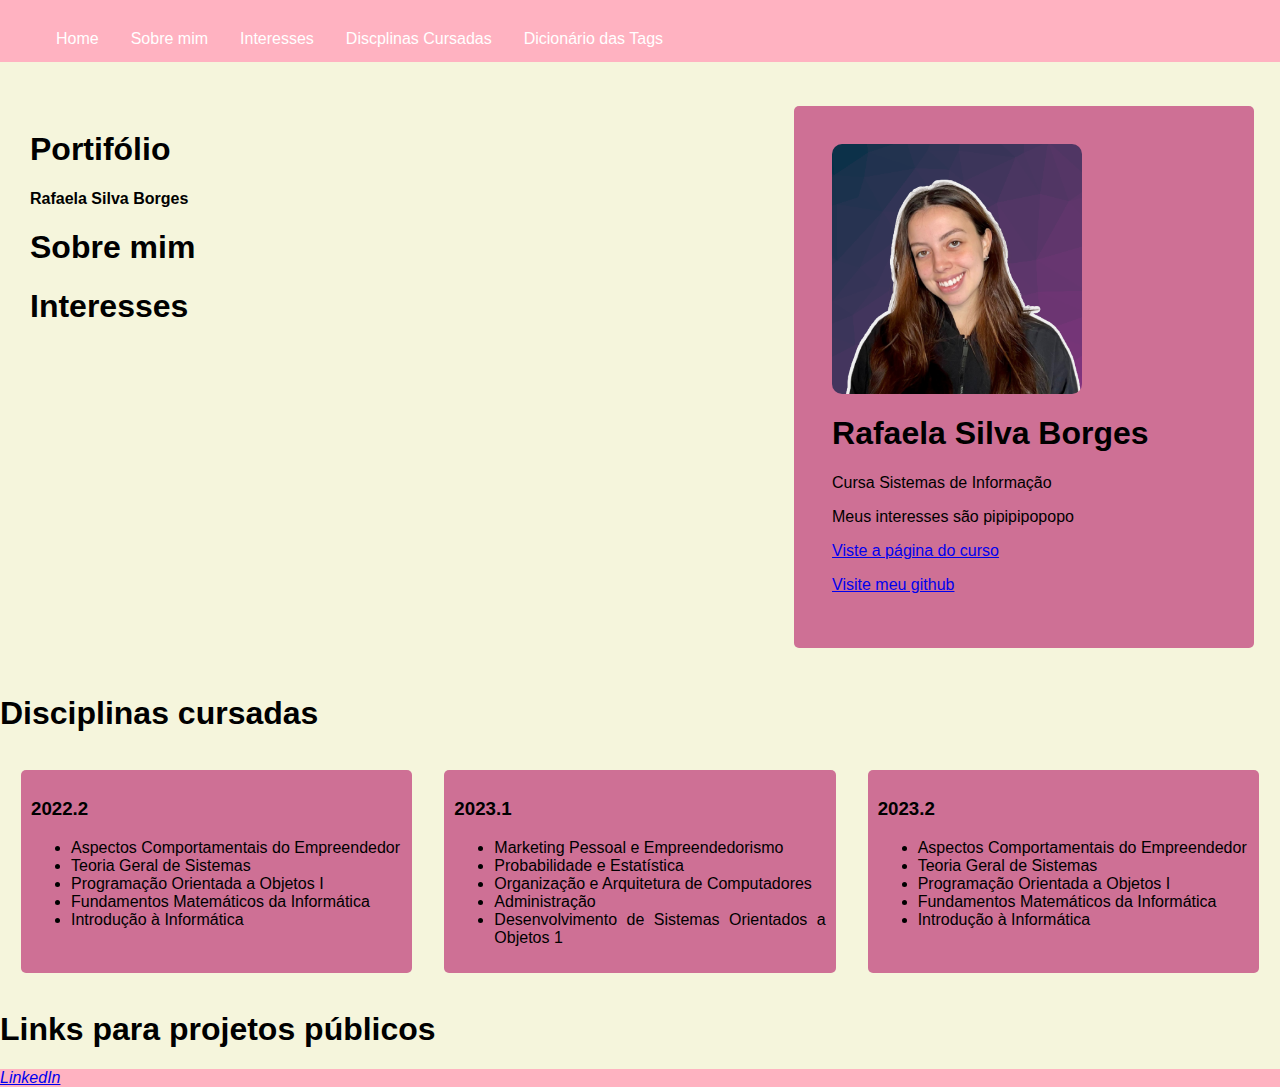
==== index.html @ 01543fe3 "cm1" ====
<!DOCTYPE html>
<html lang="pt-br">
<head>
    <meta charset="UTF-8">
    <meta name="viewport" content="width=device-width, initial-scale=1.0">
    <title>Portifólio</title>
    <link rel="shortcut icon" type="imagex/png" href="./images/icon.ico">
    <link rel = "stylesheet" href="style.css">
</head>
<body>
    <header>
        <nav class="navbar">
            <ul>
                <li><a href="#home">Home</a></li>
                <li><a href="#sobre_mim">Sobre mim</a></li>
                <li><a href="#Interesses">Interesses</a></li>
                <li><a href="#Disciplinas_Cursadas">Discplinas Cursadas</a></li>
                <li><a href="html_dict.html"> Dicionário das Tags</a></li>
            </ul>   
        </nav>
    </header>   
    <br/>
    <main>
        <div class = div_principal>
            <div>
                <section>
                    <h1 id = "home"> Portifólio</h1>
                    <h4>
                        Rafaela Silva Borges
                    </h4>
                </section>
                <section>
                    <h1 id = "sobre mim"> Sobre mim </h1>
                </section> 
                <section>
                    <h1 id = "Interesses"> Interesses</h1>

                </section>
            </div>
            <aside>
            <img src="img/Rafaela (1).png" alt = "Minha foto">
            <h1> Rafaela Silva Borges</h1>
            <p> Cursa Sistemas de Informação</p>
            <p> Meus interesses são pipipipopopo</p>
            <a href="https://sin.ufsc.br"> Viste a página do curso </a>
            <p><a href="https://github.com/rafasborges"> Visite meu github </a></p> 
            </aside>
        </div>
        <h1 id = "Disciplinas Cursadas"> Disciplinas cursadas</h1>
            <div class = div_materias>
            
                <div>
                    <h3>2022.2</h3>
                    <p>
                        <ul>
                        <li>Aspectos Comportamentais do Empreendedor<br/></li>
                        <li>Teoria Geral de Sistemas<br/></li>
                        <li>Programação Orientada a Objetos I<br/></li>
                        <li>Fundamentos Matemáticos da Informática<br/></li>
                        <li>Introdução à Informática<br/></li>
                        </ul>
                    </p>
                </div>
                <div>
                    <h3>2023.1</h3>
                    <p>
                        <ul>
                        <li>Marketing Pessoal e Empreendedorismo<br/></li>
                        <li>Probabilidade e Estatística<br/></li>
                        <li>Organização e Arquitetura de Computadores<br/></li>
                        <li>Administração <br/></li>
                        <li>Desenvolvimento de Sistemas Orientados a Objetos 1<br/></li>
                        </ul>
                    </p>
                </div>
                <div>
                    <h3>2023.2</h3>
                    <p>
                        <ul>
                        <li>Aspectos Comportamentais do Empreendedor<br/></li>
                        <li>Teoria Geral de Sistemas<br/></li>
                        <li>Programação Orientada a Objetos I<br/></li>
                        <li>Fundamentos Matemáticos da Informática<br/></li>
                        <li>Introdução à Informática<br/></li>
                        </ul>
                    </p>
                </div>
            </div>
        </section>
        <section>
            <h1> Links para projetos públicos </h1>
        </section>
    </main>
    <footer>
        <address>
            <a href="https://www.linkedin.com/notifications/?filter=all"> LinkedIn</a>
        </address>
    </footer>
</body>
</html>
---- style.css ----
body {
  margin: 0px;
  background-color: beige;
  font-family: Arial, Helvetica, sans-serif;
}
.div_principal{
  display: flex;
  justify-content: space-between;

}
.div_principal>div{
  margin: 30px;
}
aside{
  width: 30%;
  background-color: #ce7095;
  margin: 2%;
  padding: 3%;
  border-radius: 5px;
}

aside>img{
  display: flex;
  width: 250px;
  border-radius: 10px;
  justify-content: center;
}
.navbar {
    margin: 0;
    padding: 0;
    overflow: hidden;
    background-color: #ffb2c1;
  }

.div_materias{
  display: flex;
  margin: 5px;
  justify-content: space-around;

}
.div_materias > div{
  margin: 16px;
  background-color: #ce7095;
  width: 600px;
  border-radius: 5px;
  padding: 10px;
  text-align: justify;

}
  .navbar>ul>li {
    float: left;
    list-style-type: none;
  }
  
  li a {
    display: block;
    color: white;
    text-align: center;
    padding: 14px 16px;
    text-decoration: none;
  }
  
  /* Change the link color to #111 (black) on hover */
  li a:hover {
    background-color: #111;
  }

.active {
    background-color: #04AA6D;
  }

footer{
  background-color: #ffb2c1;
}
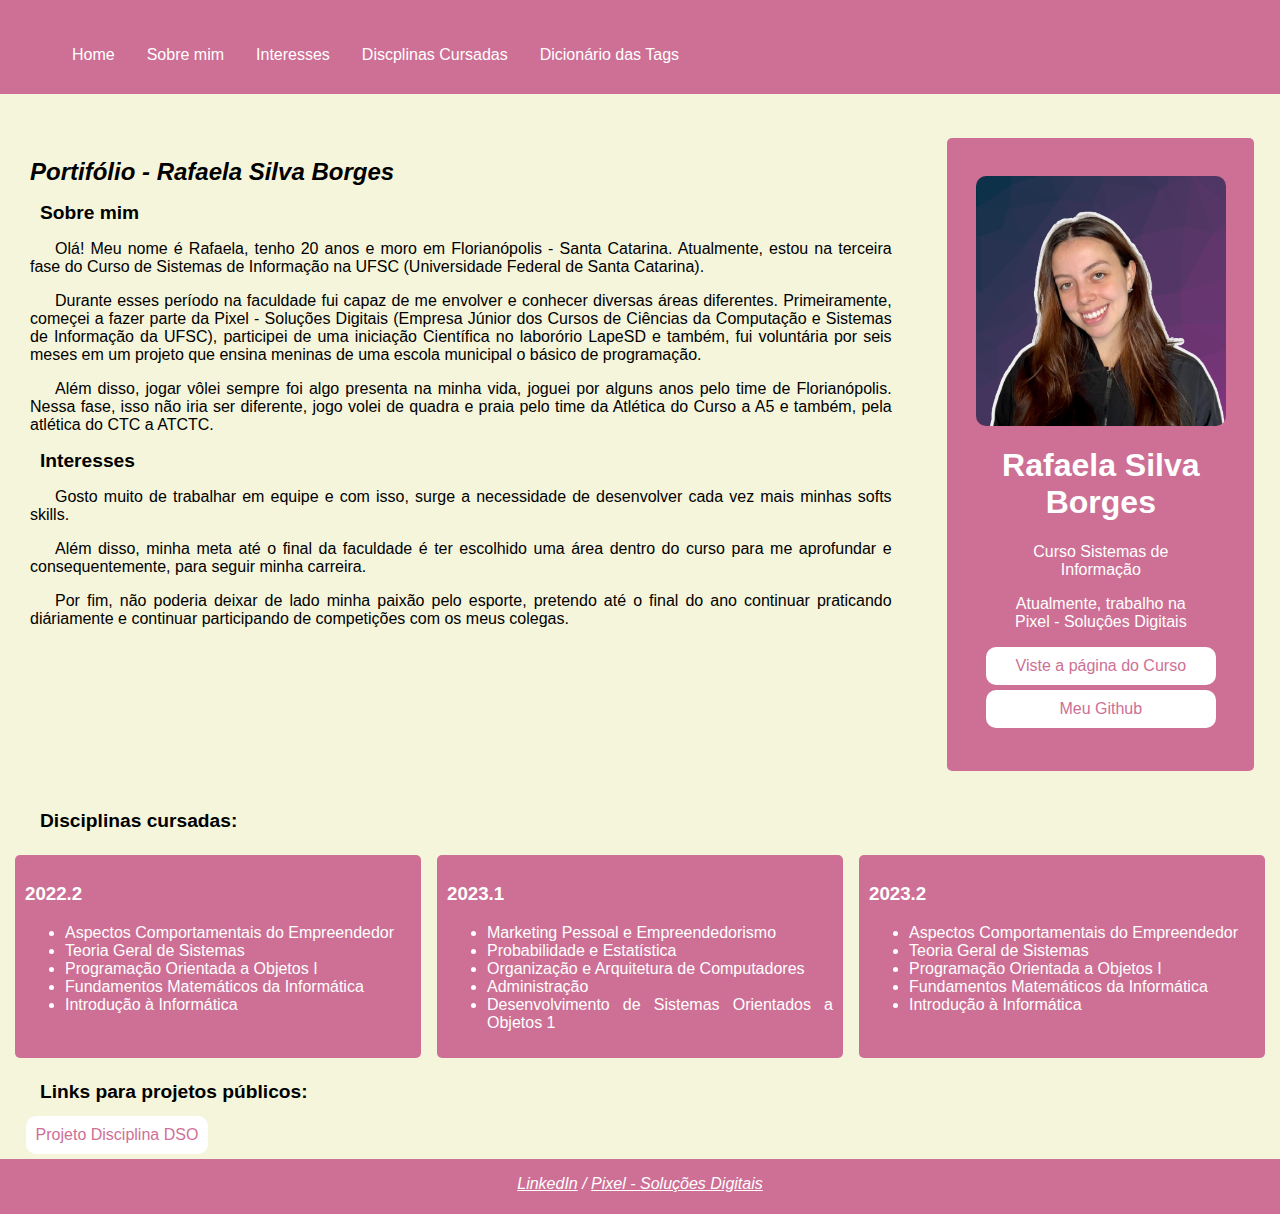
==== commit e6aa7033: "Projeto completo" ====
--- a/index.html
+++ b/index.html
@@ -4,8 +4,8 @@
     <meta charset="UTF-8">
     <meta name="viewport" content="width=device-width, initial-scale=1.0">
     <title>Portifólio</title>
-    <link rel="shortcut icon" type="imagex/png" href="./images/icon.ico">
-    <link rel = "stylesheet" href="style.css">
+    <link rel="shortcut icon" type="imagex/png" href="img/livro.png">
+    <link rel = "stylesheet" href="css/style.css">
 </head>
 <body>
     <header>
@@ -13,8 +13,8 @@
             <ul>
                 <li><a href="#home">Home</a></li>
                 <li><a href="#sobre_mim">Sobre mim</a></li>
-                <li><a href="#Interesses">Interesses</a></li>
-                <li><a href="#Disciplinas_Cursadas">Discplinas Cursadas</a></li>
+                <li><a href="#interesses">Interesses</a></li>
+                <li><a href="#disciplinas_cursadas">Discplinas Cursadas</a></li>
                 <li><a href="html_dict.html"> Dicionário das Tags</a></li>
             </ul>   
         </nav>
@@ -24,29 +24,38 @@
         <div class = div_principal>
             <div>
                 <section>
-                    <h1 id = "home"> Portifólio</h1>
-                    <h4>
-                        Rafaela Silva Borges
-                    </h4>
+                    <h1 id = "home">  Portifólio - Rafaela Silva Borges</h1>
                 </section>
                 <section>
-                    <h1 id = "sobre mim"> Sobre mim </h1>
+                    <h1 id = "sobre_mim"> Sobre mim </h1>
+                        <div class="texto_sobremim">
+                            <p>Olá! Meu nome é Rafaela, tenho 20 anos e moro em Florianópolis - Santa Catarina. Atualmente, estou na terceira fase do Curso de Sistemas de Informação na UFSC (Universidade Federal de Santa Catarina).<br></p>
+                            <p>Durante esses período na faculdade fui capaz de me envolver e conhecer diversas áreas diferentes. Primeiramente, começei a fazer parte da Pixel - Soluções Digitais (Empresa Júnior dos Cursos de Ciências da Computação e Sistemas de Informação da UFSC), participei de uma iniciação Científica no laborório LapeSD e também, fui voluntária por seis meses em um projeto que ensina meninas de uma escola municipal o básico de programação.<br></p>
+                            <p>Além disso, jogar vôlei sempre foi algo presenta na minha vida, joguei por alguns anos pelo time de Florianópolis. Nessa fase, isso não iria ser diferente, jogo volei de quadra e praia pelo time da Atlética do Curso a A5 e também, pela atlética do CTC a ATCTC.</p> 
+                        </div>
                 </section> 
                 <section>
-                    <h1 id = "Interesses"> Interesses</h1>
-
+                    <h1 id = "interesses"> Interesses</h1>
+                    <div class="texto_interesses">
+                        <p>Gosto muito de trabalhar em equipe e com isso, surge a necessidade de desenvolver cada vez mais minhas softs skills.</p>
+                        <p>Além disso, minha meta até o final da faculdade é ter escolhido uma área dentro do curso para me aprofundar e consequentemente, para seguir minha carreira.</p>
+                        <p>Por fim, não poderia deixar de lado minha paixão pelo esporte, pretendo até o final do ano continuar praticando diáriamente e continuar participando de competições com os meus colegas. </p>
+                    </div>
                 </section>
             </div>
             <aside>
-            <img src="img/Rafaela (1).png" alt = "Minha foto">
-            <h1> Rafaela Silva Borges</h1>
-            <p> Cursa Sistemas de Informação</p>
-            <p> Meus interesses são pipipipopopo</p>
-            <a href="https://sin.ufsc.br"> Viste a página do curso </a>
-            <p><a href="https://github.com/rafasborges"> Visite meu github </a></p> 
+                <div>
+                    <div class="eu"><img src="img/Rafaela (1).png" alt = "Minha foto"></div>
+                    <h1> Rafaela Silva Borges</h1>
+                    <p> Curso Sistemas de Informação</p>
+                    <p> Atualmente, trabalho na <br> Pixel - Soluçôes Digitais</p>
+                </div>
+
+            <a class="botao" href="https://sin.ufsc.br"> Viste a página do Curso </a>
+            <a class="botao" href="https://github.com/rafasborges" target="_blank" > Meu Github  </a>
             </aside>
         </div>
-        <h1 id = "Disciplinas Cursadas"> Disciplinas cursadas</h1>
+        <h1 id = "disciplinas_cursadas"> Disciplinas cursadas:</h1>
             <div class = div_materias>
             
                 <div>
@@ -88,12 +97,15 @@
             </div>
         </section>
         <section>
-            <h1> Links para projetos públicos </h1>
+            <h1 id ="links">Links para projetos públicos: </h1>
+            <a class = "botao_dif" href="https://github.com/rafasborges/DSOT2/tree/5c62b30db0b0010df61a2331d4f12fa6518e408d"> Projeto Disciplina DSO</a>
+            
         </section>
     </main>
     <footer>
         <address>
-            <a href="https://www.linkedin.com/notifications/?filter=all"> LinkedIn</a>
+            <a class = "botao_end" href="https://www.linkedin.com/notifications/?filter=all">LinkedIn</a> /
+            <a class = "botao_end" href="https://ejpixel.com.br">Pixel - Soluções Digitais</a>
         </address>
     </footer>
 </body>
--- a/css/style.css
+++ b/css/style.css
@@ -0,0 +1,190 @@
+*{
+  box-sizing: border-box;
+}
+
+
+body {
+  margin: 0px;
+  background-color: beige;
+  font-family: Arial, Helvetica, sans-serif;
+}
+#home{
+  font-size: x-large;
+  font-style: oblique;
+}
+.navbar {
+  margin: 0;
+  padding: 0;
+  overflow: hidden;
+  background-color: #ce7095;
+  padding: 1rem;
+}
+.navbar>ul>li {
+  float: left;
+  list-style-type: none;
+}
+.div_principal{
+  display: flex;
+  justify-content: space-between;
+}
+.div_principal>div{
+  margin: 30px;
+}
+.div_principal>.home>h4{
+  margin-left: 10px;
+}
+#sobre_mim{
+  font-family: Arial, Helvetica, sans-serif;
+  margin-left: 10px;
+  font-size: larger;
+}
+
+.texto_sobremim p{
+  text-align: justify;
+  text-indent: 25px;
+
+}
+.texto_interesses p{
+  text-align: justify;
+  text-indent: 25px;
+}
+aside{
+  width: 24%;
+  background-color: #ce7095;
+  margin: 2%;
+  padding: 3%;
+  border-radius: 5px;
+  text-align: center;
+
+}
+.eu{
+  display: flex;
+  justify-content: center;
+}
+#disciplinas_cursadas{
+  margin-left: 40px;
+  font-size: larger;
+}
+
+#interesses{
+  margin-left: 10px;
+  font-size: larger;
+  font-family: Arial, Helvetica, sans-serif;
+}
+
+aside>div{
+  margin-right: 10px;
+  margin-left: 10px;
+  justify-content: center;
+  text-align: center;
+  color: white;
+
+}
+.botao{
+    display: block;
+    background: #FFF;
+    color: #ce7095;
+    padding: 10px;
+    border-radius: 10px;
+    text-decoration: none;
+    margin-bottom: 5px;
+}
+.botao_dif{
+    display: inline-block;
+    background: #FFF;
+    color: #ce7095;
+    padding: 10px;
+    border-radius: 10px;
+    text-decoration: none;
+    margin-bottom: 5px;
+    margin-left: 2%;
+}
+.botao_end{
+  display: inline-block;
+  color: white;
+  margin-bottom: 5px;
+}
+.botao_end a:not(:last-child)::after{
+  content: " /"; 
+  margin-left: 5px;
+}
+aside>div>div>img{
+  display: flex;
+  width: 250px;
+  border-radius: 10px;
+  text-align: center;
+}
+
+
+.div_materias{
+  display: flex;
+  margin: 5px;
+  justify-content: space-around;
+  gap: 16px;
+  padding: 10px;
+
+}
+.div_materias > div{
+  background-color: #ce7095;
+  width: 33.3333%;
+  border-radius: 5px;
+  padding: 10px;
+  text-align: justify;
+  color:white;
+}
+
+
+li a {
+  display: block;
+  color: white;
+  text-align: center;
+  padding: 14px 16px;
+  text-decoration: none;
+}
+  
+  /* Change the link color to #111 (black) on hover */
+li a:hover {
+  background-color: #111;
+}
+
+
+#links{
+  margin-left: 40px;
+  font-size: larger;
+}
+footer{
+  display: flex;
+  background-color: #ce7095;
+  margin: 0;
+  padding: 1rem;
+  justify-content: center;
+  color: white;
+}
+
+@media(max-width:415px) {
+  .div_materias {
+		flex-wrap: wrap;
+
+	}
+  .div_principal{
+    flex-wrap: wrap;
+  }
+  .div_principal>div{
+    order: 1;
+  }
+  .div_principal>aside{
+    width: 100%;
+  }
+	.div_materias{
+    display: flex;
+    flex-direction: column; 
+    align-items: center; 
+    justify-content: center; 
+  }
+  .div_materias>div{
+    width: 100%;
+  
+  }
+
+	}
+
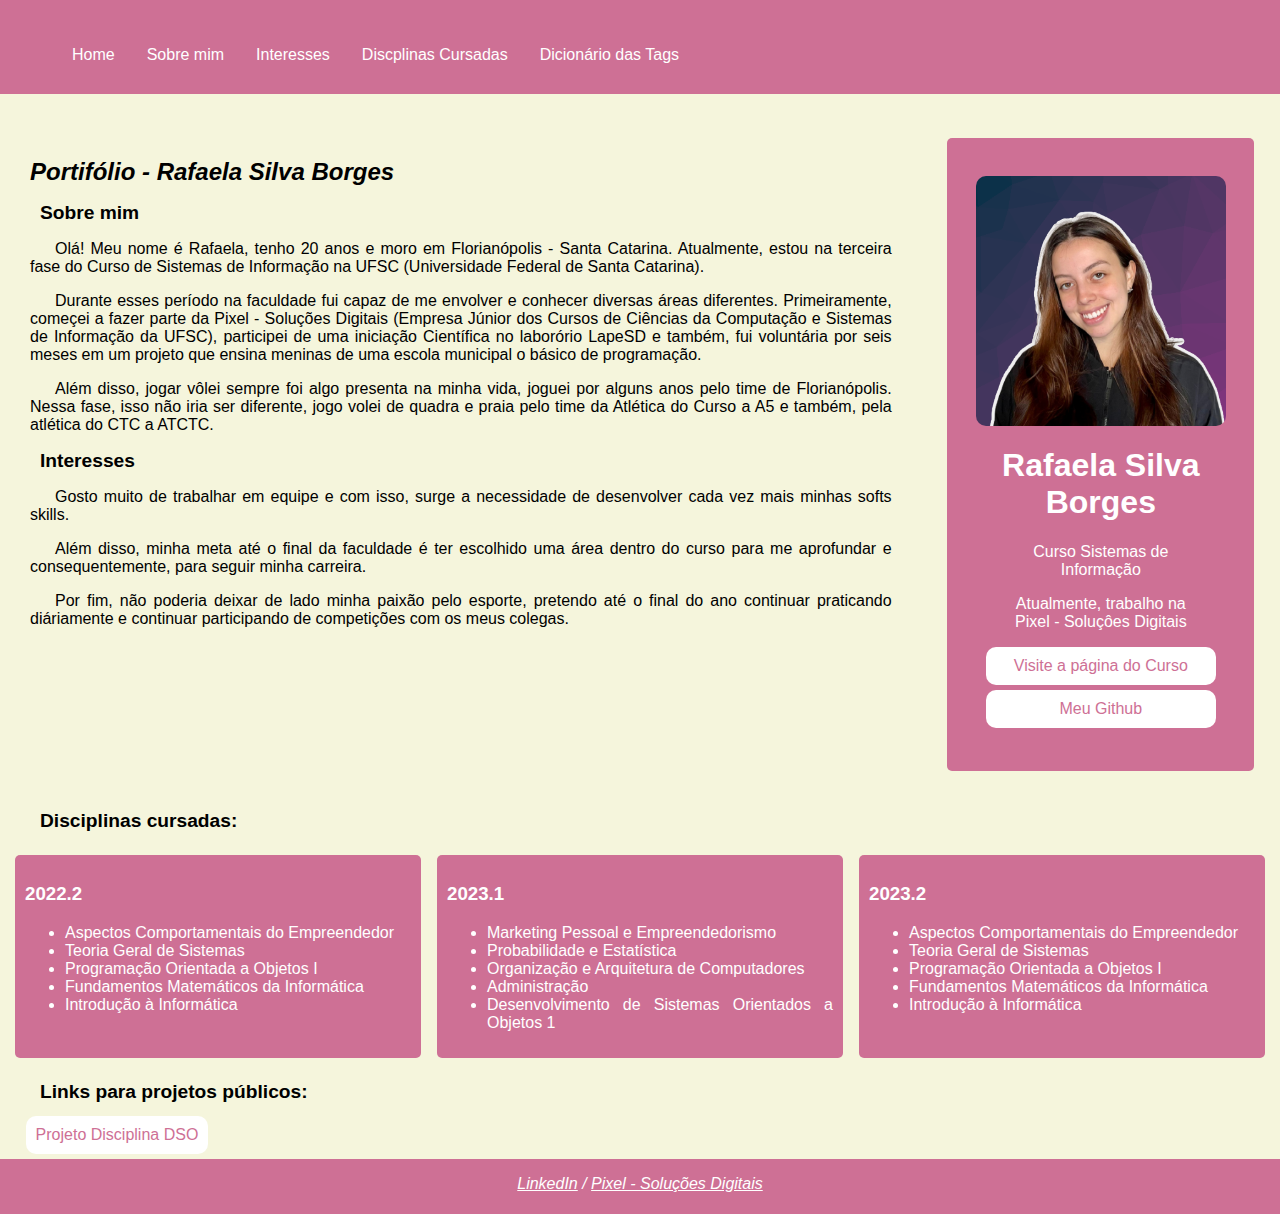
==== commit 04302fba: "final" ====
--- a/index.html
+++ b/index.html
@@ -51,7 +51,7 @@
                     <p> Atualmente, trabalho na <br> Pixel - Soluçôes Digitais</p>
                 </div>
 
-            <a class="botao" href="https://sin.ufsc.br"> Viste a página do Curso </a>
+            <a class="botao" href="https://sin.ufsc.br"> Visite a página do Curso </a>
             <a class="botao" href="https://github.com/rafasborges" target="_blank" > Meu Github  </a>
             </aside>
         </div>
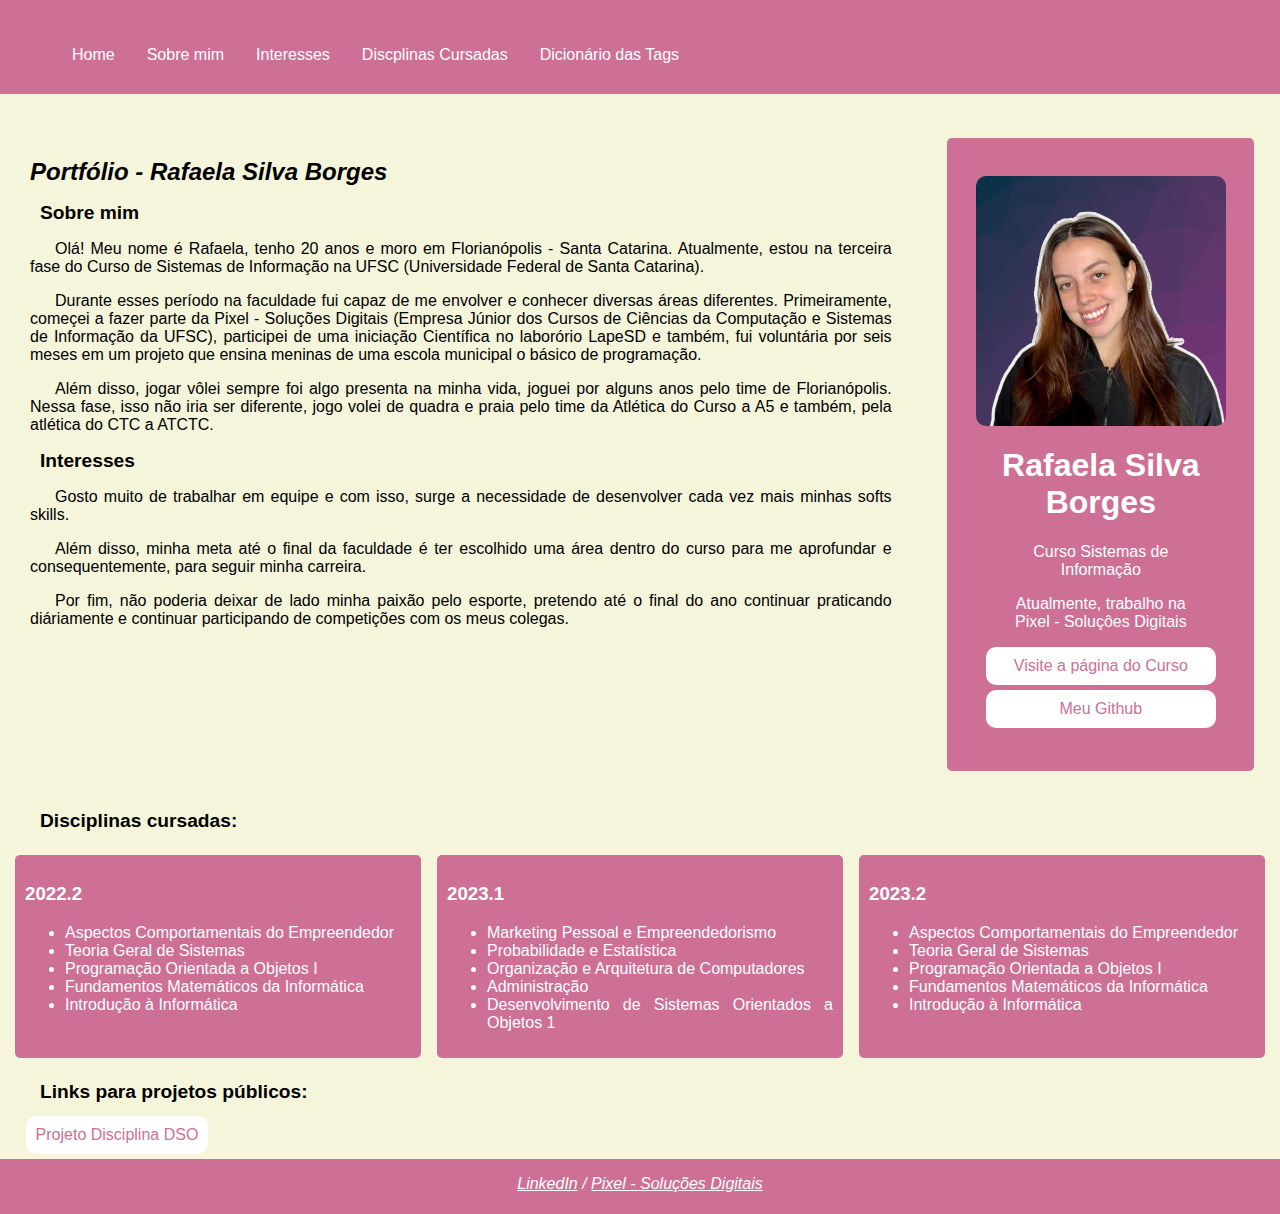
==== commit 7729a82e: "Erro" ====
--- a/index.html
+++ b/index.html
@@ -3,7 +3,7 @@
 <head>
     <meta charset="UTF-8">
     <meta name="viewport" content="width=device-width, initial-scale=1.0">
-    <title>Portifólio</title>
+    <title>Portfólio</title>
     <link rel="shortcut icon" type="imagex/png" href="img/livro.png">
     <link rel = "stylesheet" href="css/style.css">
 </head>
@@ -24,7 +24,7 @@
         <div class = div_principal>
             <div>
                 <section>
-                    <h1 id = "home">  Portifólio - Rafaela Silva Borges</h1>
+                    <h1 id = "home">  Portfólio - Rafaela Silva Borges</h1>
                 </section>
                 <section>
                     <h1 id = "sobre_mim"> Sobre mim </h1>
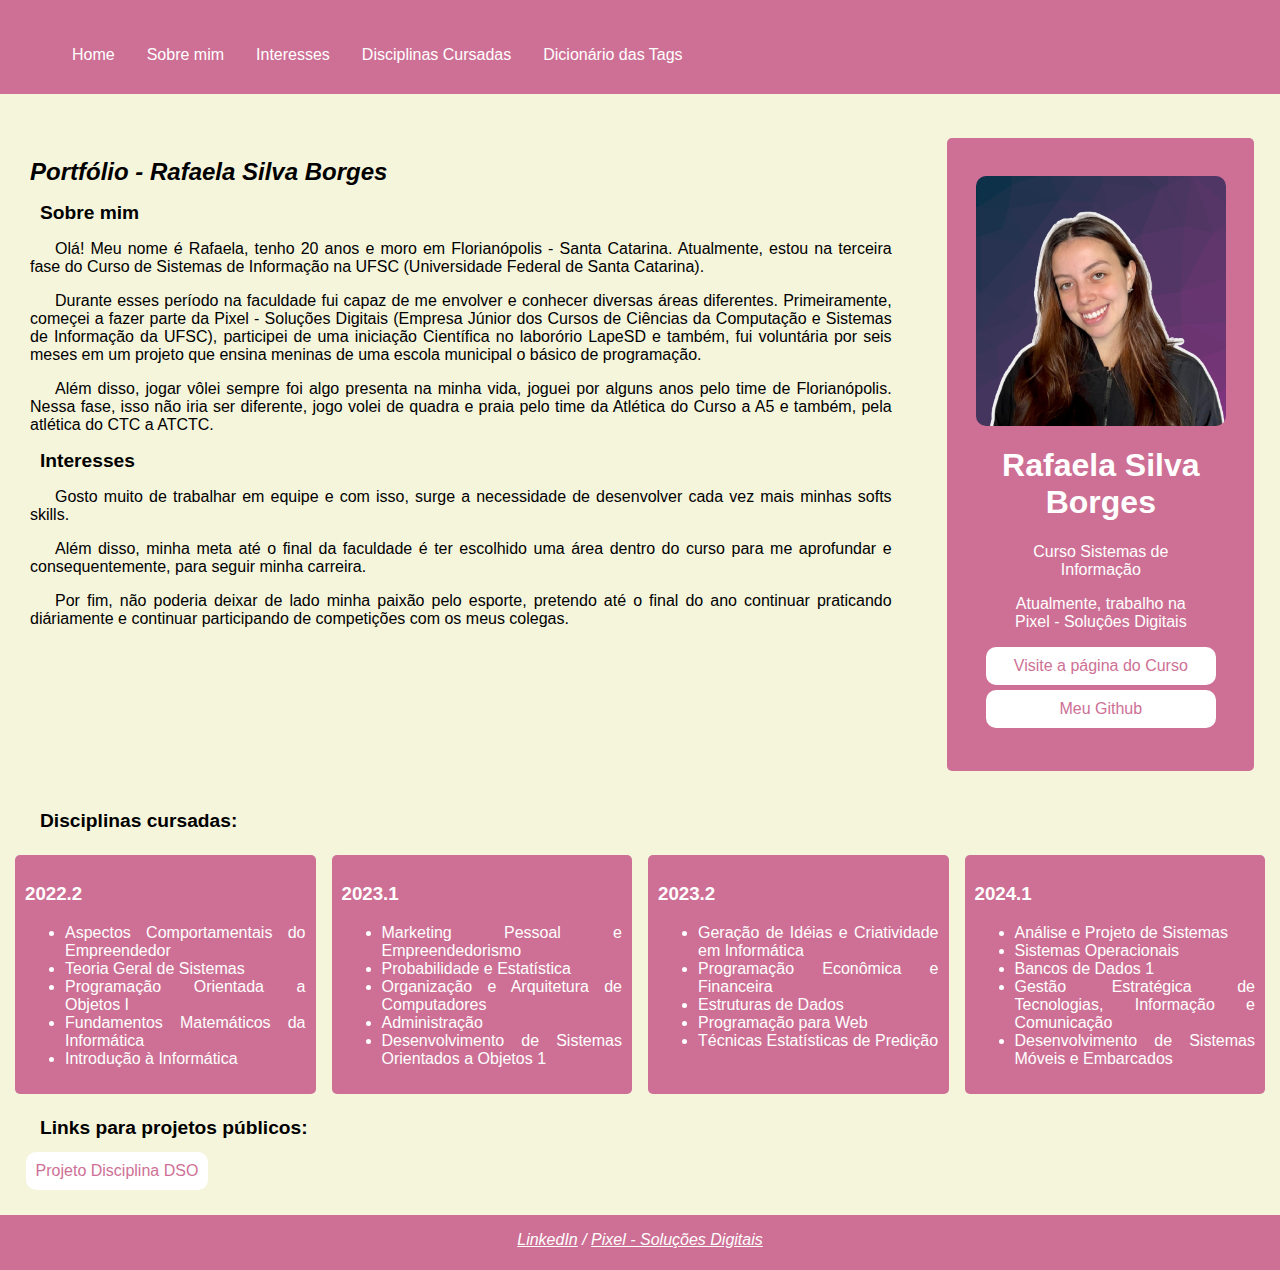
==== commit 32d70421: "Atualizando" ====
--- a/index.html
+++ b/index.html
@@ -14,7 +14,7 @@
                 <li><a href="#home">Home</a></li>
                 <li><a href="#sobre_mim">Sobre mim</a></li>
                 <li><a href="#interesses">Interesses</a></li>
-                <li><a href="#disciplinas_cursadas">Discplinas Cursadas</a></li>
+                <li><a href="#disciplinas_cursadas">Disciplinas Cursadas</a></li>
                 <li><a href="html_dict.html"> Dicionário das Tags</a></li>
             </ul>   
         </nav>
@@ -56,46 +56,58 @@
             </aside>
         </div>
         <h1 id = "disciplinas_cursadas"> Disciplinas cursadas:</h1>
-            <div class = div_materias>
+        <div class="div_materias">
+            <div class="card">
+                <h3>2022.2</h3>
+                <p>
+                    <ul>
+                        <li>Aspectos Comportamentais do Empreendedor</li>
+                        <li>Teoria Geral de Sistemas</li>
+                        <li>Programação Orientada a Objetos I</li>
+                        <li>Fundamentos Matemáticos da Informática</li>
+                        <li>Introdução à Informática</li>
+                    </ul>
+                </p>
+            </div>
+            <div class="card">
+                <h3>2023.1</h3>
+                <p>
+                    <ul>
+                        <li>Marketing Pessoal e Empreendedorismo</li>
+                        <li>Probabilidade e Estatística</li>
+                        <li>Organização e Arquitetura de Computadores</li>
+                        <li>Administração</li>
+                        <li>Desenvolvimento de Sistemas Orientados a Objetos 1</li>
+                    </ul>
+                </p>
+            </div>
+            <div class="card">
+                <h3>2023.2</h3>
+                <p>
+                    <ul>
+                        <li>Geração de Idéias e Criatividade em Informática</li>
+                        <li>Programação Econômica e Financeira</li>
+                        <li>Estruturas de Dados</li>
+                        <li>Programação para Web</li>
+                        <li>Técnicas Estatísticas de Predição</li>
+                    </ul>
+                </p>
+            </div>
+            <div class="card_extra">
+                <h3>2024.1</h3>
+                <p>
+                    <ul>
+                        <li>Análise e Projeto de Sistemas</li>
+                        <li>Sistemas Operacionais</li>
+                        <li>Bancos de Dados 1</li>
+                        <li>Gestão Estratégica de Tecnologias, Informação e Comunicação</li>
+                        <li>Desenvolvimento de Sistemas Móveis e Embarcados</li>
+                    </ul>
+                </p>
+            </div>
+        </div>
             
-                <div>
-                    <h3>2022.2</h3>
-                    <p>
-                        <ul>
-                        <li>Aspectos Comportamentais do Empreendedor<br/></li>
-                        <li>Teoria Geral de Sistemas<br/></li>
-                        <li>Programação Orientada a Objetos I<br/></li>
-                        <li>Fundamentos Matemáticos da Informática<br/></li>
-                        <li>Introdução à Informática<br/></li>
-                        </ul>
-                    </p>
-                </div>
-                <div>
-                    <h3>2023.1</h3>
-                    <p>
-                        <ul>
-                        <li>Marketing Pessoal e Empreendedorismo<br/></li>
-                        <li>Probabilidade e Estatística<br/></li>
-                        <li>Organização e Arquitetura de Computadores<br/></li>
-                        <li>Administração <br/></li>
-                        <li>Desenvolvimento de Sistemas Orientados a Objetos 1<br/></li>
-                        </ul>
-                    </p>
-                </div>
-                <div>
-                    <h3>2023.2</h3>
-                    <p>
-                        <ul>
-                        <li>Aspectos Comportamentais do Empreendedor<br/></li>
-                        <li>Teoria Geral de Sistemas<br/></li>
-                        <li>Programação Orientada a Objetos I<br/></li>
-                        <li>Fundamentos Matemáticos da Informática<br/></li>
-                        <li>Introdução à Informática<br/></li>
-                        </ul>
-                    </p>
-                </div>
-            </div>
-        </section>
+        
         <section>
             <h1 id ="links">Links para projetos públicos: </h1>
             <a class = "botao_dif" href="https://github.com/rafasborges/DSOT2/tree/5c62b30db0b0010df61a2331d4f12fa6518e408d"> Projeto Disciplina DSO</a>
--- a/css/style.css
+++ b/css/style.css
@@ -96,7 +96,7 @@
     padding: 10px;
     border-radius: 10px;
     text-decoration: none;
-    margin-bottom: 5px;
+    margin-bottom: 25px;
     margin-left: 2%;
 }
 .botao_end{
@@ -115,22 +115,21 @@
   text-align: center;
 }
 
-
-.div_materias{
+.div_materias {
   display: flex;
   margin: 5px;
   justify-content: space-around;
   gap: 16px;
   padding: 10px;
+}
 
-}
-.div_materias > div{
+.div_materias > div {
   background-color: #ce7095;
-  width: 33.3333%;
+  width: 30%; /* Ajustei a largura para 30% */
   border-radius: 5px;
   padding: 10px;
   text-align: justify;
-  color:white;
+  color: white;
 }
 
 
